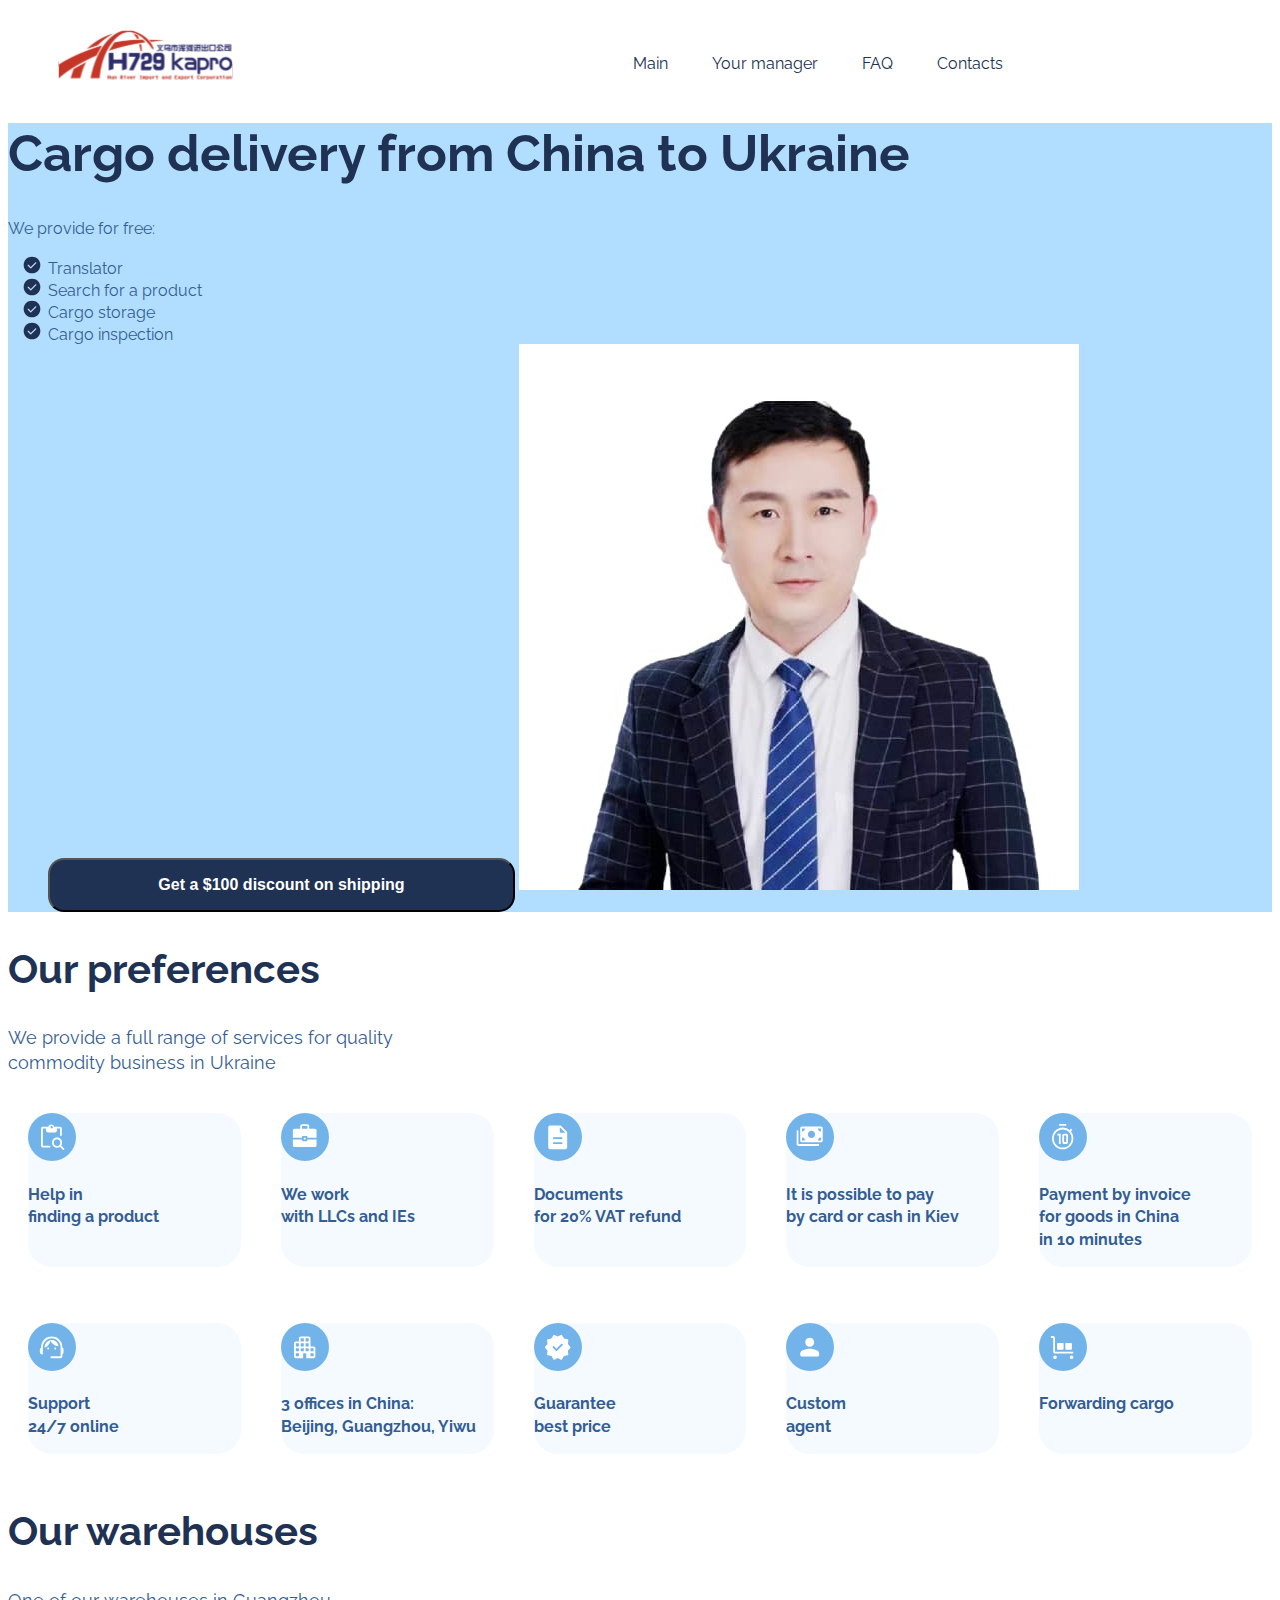
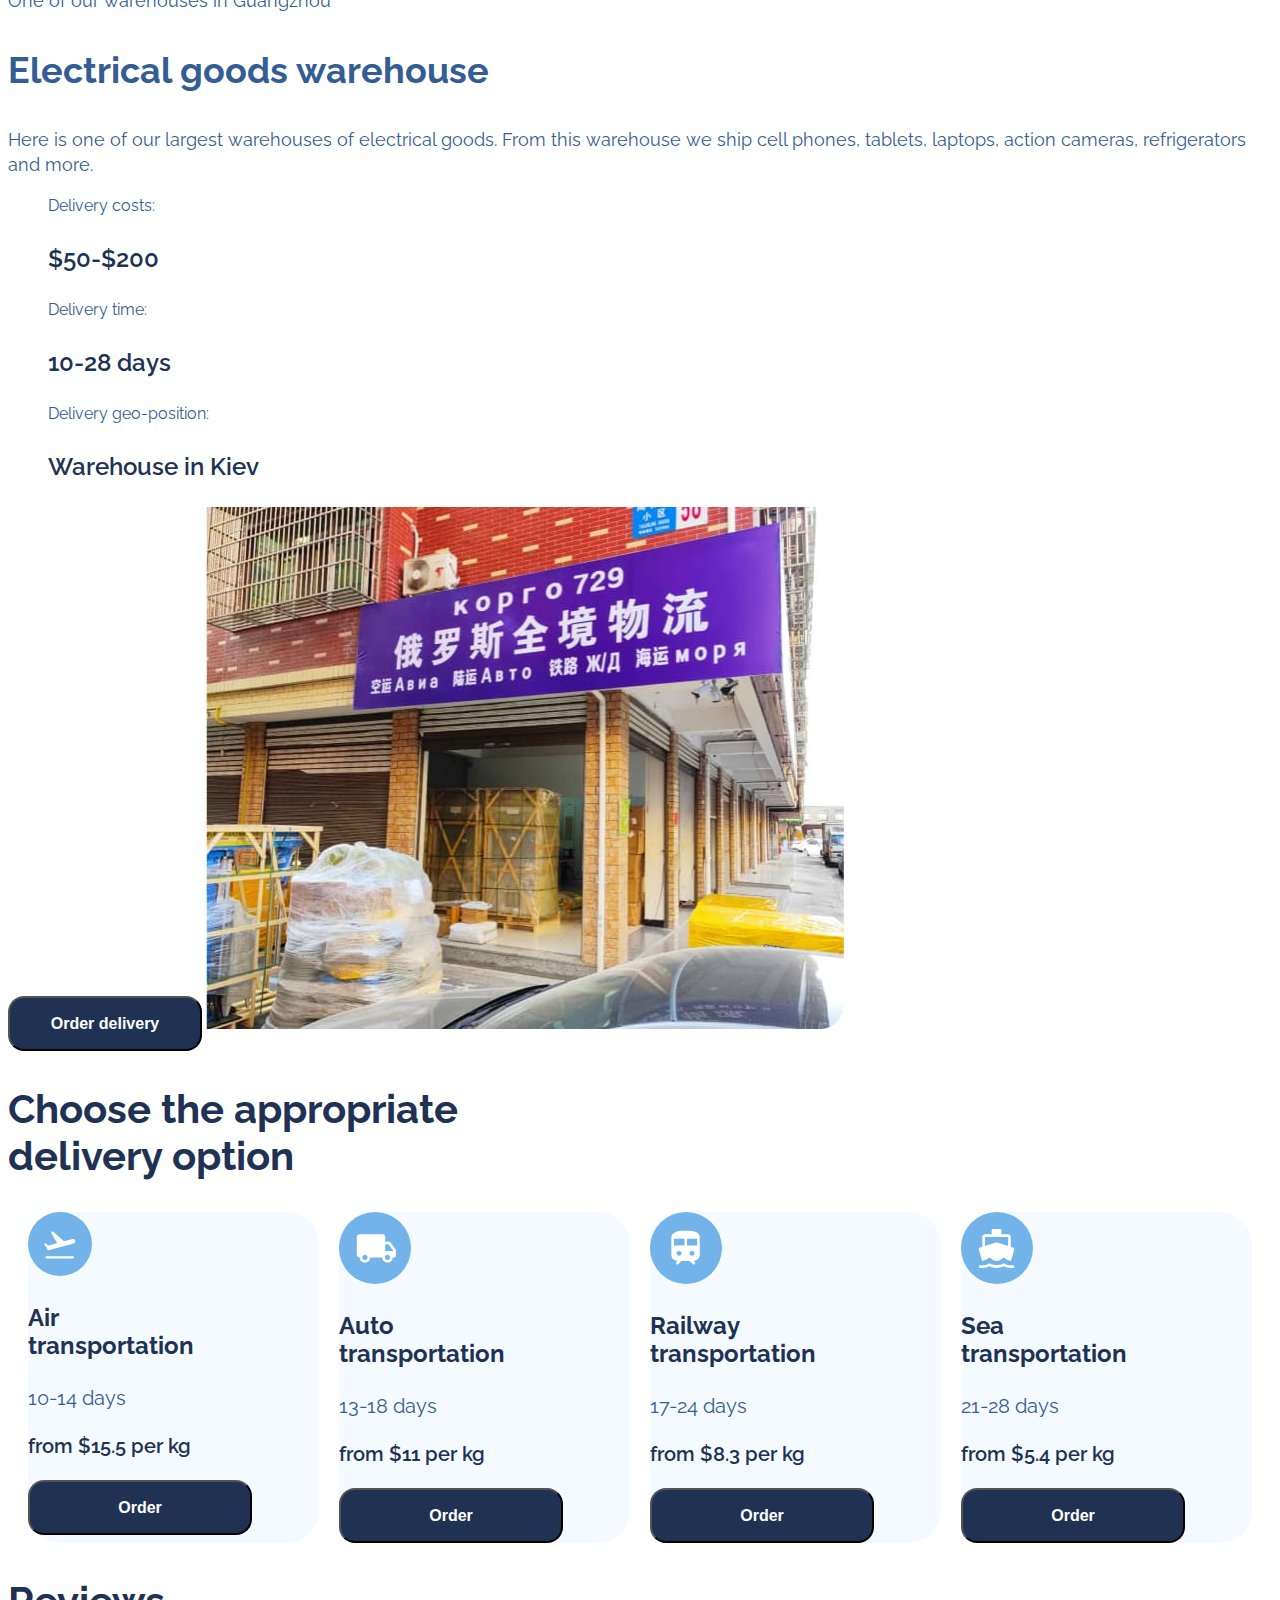
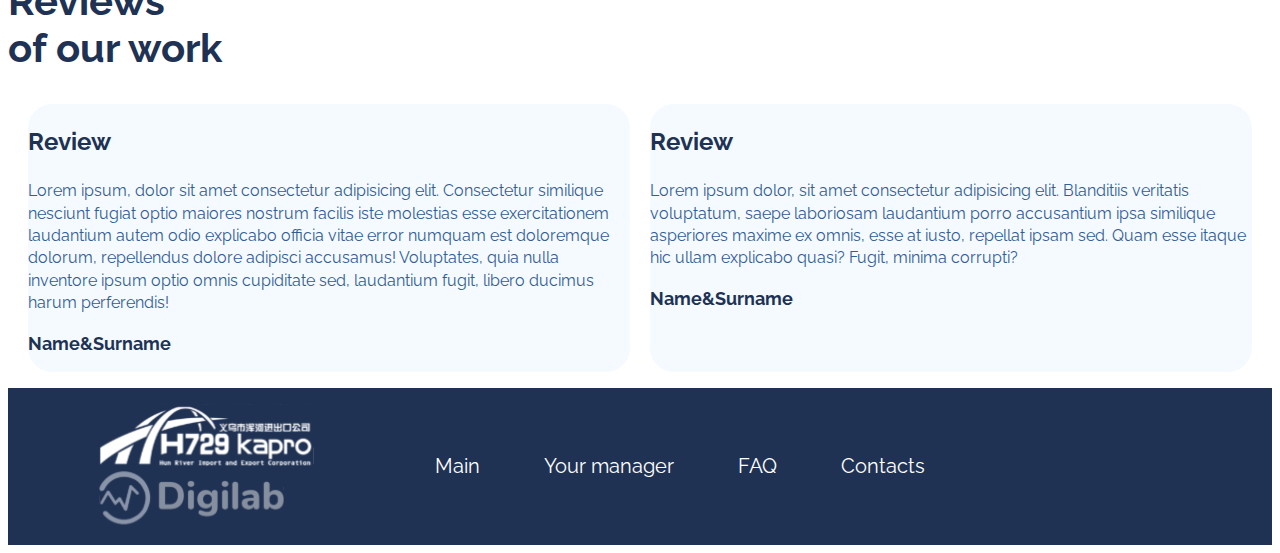
==== index.html @ 4b3b0a78 "Summary" ====
<!DOCTYPE html>
<html lang="en">
  <head>
    <meta charset="UTF-8" />
    <meta http-equiv="X-UA-Compatible" content="IE=edge" />
    <meta name="viewport" content="width=device-width, initial-scale=1.0" />
    <link rel="preconnect" href="https://fonts.googleapis.com" />
    <link rel="preconnect" href="https://fonts.gstatic.com" crossorigin />
    <link
      href="https://fonts.googleapis.com/css2?family=Raleway:wght@400;600;700&display=swap"
      rel="stylesheet"
    />
    <link rel="stylesheet" href="./css/styles.css" />
    <title>Main</title>
  </head>
  <body>
    <!-- Header -->
    <header class="nav">
      <a href="./index.html" class="nav-logo">
        <img
          src="./images/header_logo.svg"
          alt="Logo"
          width="175"
          height="55.65"
        />
      </a>
      <ul class="nav-list list">
        <li>
          <a href="./index.html" class="link">Main</a>
        </li>
        <li>
          <a href="./manager.html" class="link">Your manager</a>
        </li>
        <li>
          <a href="./faq.html" class="link">FAQ</a>
        </li>
        <li>
          <a href="./contacts.html" class="link">Contacts</a>
        </li>
      </ul>
    </header>

    <!-- Main -->
    <main>
      <!-- Hero -->
      <section class="hero">
        <h1 class="hero-title">Cargo delivery from China to Ukraine</h1>
        <p class="hero-par">We provide for free:</p>
        <ul class="hero-text">
          <li>Translator</li>
          <li>Search for a product</li>
          <li>Cargo storage</li>
          <li>Cargo inspection</li>
          <button type="button" class="hero-button">
            Get a $100 discount on shipping
          </button>
          <img
            src="./images/manager.jpg"
            alt="Manager"
            width="560"
            height="546"
          />
        </ul>
      </section>

      <!-- Our preferences -->
      <section class="pref">
        <h2 class="pref-title">Our preferences</h2>
        <p class="pref-par">
          We provide a full range of services for quality <br> commodity business in
          Ukraine
        </p>
        <ul class="pref-list list">
          <li>
            <img src="./images/icon_1.svg" alt="List icon" />
            <p>
              Help in <br />
              finding a product
            </p>
          </li>
          <li>
            <img src="./images/icon_2.svg" alt="Suitcase icon" />
            <p>We work <br />with LLCs and IEs</p>
          </li>
          <li>
            <img src="./images/icon_3.svg" alt="Paper icon" />
            <p>Documents <br />for 20% VAT refund</p>
          </li>
          <li>
            <img src="./images/icon_4.svg" alt="Money icon" />
            <p>
              It is possible to pay<br />
              by card or cash in Kiev
            </p>
          </li>
          <li>
            <img src="./images/icon_5.svg" alt="Time icon" />
            <p>
              Payment by invoice <br />for goods in China <br />in 10 minutes
            </p>
          </li>
        </ul>
        <ul class="pref-list list">
          <li>
            <img src="./images/icon_6.svg" alt="Consultant icon" />
            <p>
              Support<br />
              24/7 online
            </p>
          </li>
          <li>
            <img src="./images/icon_7.svg" alt="Office icon" />
            <p>
              3 offices in China:<br />
              Beijing, Guangzhou, Yiwu
            </p>
          </li>
          <li>
            <img src="./images/icon_8.svg" alt="Guarantee icon" />
            <p>
              Guarantee<br />
              best price
            </p>
          </li>
          <li>
            <img src="./images/icon_9.svg" alt="Man icon" />
            <p>
              Custom<br />
              agent
            </p>
          </li>
          <li>
            <img src="./images/icon_10.svg" alt="Expedition icon" />
            <p>Forwarding cargo</p>
          </li>
        </ul>
      </section>

      <!-- Our warehouse -->
      <section class="warehouse">
        <h2 class="warehouse-title">Our warehouses</h2>
        <p class="warehouse-par">One of our warehouses in Guangzhou</p>
        <div class="warehouse-container">
          <h3 class="warehouse-name">Electrical goods warehouse</h3>
          <p class="warehouse-descr">
            Here is one of our largest warehouses of electrical goods. From this
            warehouse we ship cell phones, tablets, laptops, action cameras,
            refrigerators and more.
          </p>
          <ul class="delivery-info list">
            <li class="text">
              Delivery costs:
              <p class="value">$50-$200</p>
            </li>
            <li class="text">
              Delivery time:
              <p class="value">10-28 days</p>
            </li>
            <li class="text">
              Delivery geo-position:
              <p class="value">Warehouse in Kiev</p>
            </li>
          </ul>
          <button type="button" class="delivery-button">Order delivery</button>
          <img
            src="./images/warehouse.jpg"
            alt="Our warehouse"
            width="638"
            height="522"
          />
        </div>
      </section>

      <!-- Delivery  -->
      <section class="delivery-opt">
        <h2 class="delivery-opt-title">
          Choose the appropriate <br />
          delivery option
        </h2>
        <ul class="delivery-opt-list list">
          <li>
            <img src="./images/avia.svg" alt="Avia icon" />
            <h3 class="delivery-type">Air<br />transportation</h3>
            <p class="delivery-time">10-14 days</p>
            <p class="delivery-cost">from $15.5 per kg</p>
            <button type="button" class="delivery-buttom">Order</button>
          </li>
          <li>
            <img src="./images/auto.svg" alt="Auto icon" />
            <h3 class="delivery-type">Auto<br />transportation</h3>
            <p class="delivery-time">13-18 days</p>
            <p class="delivery-cost">from $11 per kg</p>
            <button type="button" class="delivery-buttom">Order</button>
          </li>
          <li>
            <img src="./images/train.svg" alt="Train icon" />
            <h3 class="delivery-type">Railway<br />transportation</h3>
            <p class="delivery-time">17-24 days</p>
            <p class="delivery-cost">from $8.3 per kg</p>
            <button type="button" class="delivery-buttom">Order</button>
          </li>
          <li>
            <img src="./images/ship.svg" alt="Ship icon" />
            <h3 class="delivery-type">Sea<br />transportation</h3>
            <p class="delivery-time">21-28 days</p>
            <p class="delivery-cost">from $5.4 per kg</p>
            <button type="button" class="delivery-buttom">Order</button>
          </li>
        </ul>
      </section>

      <!-- Reviews -->
      <section class="reviews">
        <h2 class="reviews-title">
          Reviews <br />
          of our work
        </h2>
        <ul class="reviews-list list">
          <li class="reviews-item">
            <h3 class="review">Review</h3>
            <p class="review-text">
              Lorem ipsum, dolor sit amet consectetur adipisicing elit.
              Consectetur similique nesciunt fugiat optio maiores nostrum
              facilis iste molestias esse exercitationem laudantium autem odio
              explicabo officia vitae error numquam est doloremque dolorum,
              repellendus dolore adipisci accusamus! Voluptates, quia nulla
              inventore ipsum optio omnis cupiditate sed, laudantium fugit,
              libero ducimus harum perferendis!
            </p>
            <p class="review-name">Name&Surname</p>
          </li>
          <li class="reviews-item">
            <h3 class="review">Review</h3>
            <p class="review-text">
              Lorem ipsum dolor, sit amet consectetur adipisicing elit.
              Blanditiis veritatis voluptatum, saepe laboriosam laudantium porro
              accusantium ipsa similique asperiores maxime ex omnis, esse at
              iusto, repellat ipsam sed. Quam esse itaque hic ullam explicabo
              quasi? Fugit, minima corrupti?
            </p>
            <p class="review-name">Name&Surname</p>
          </li>
        </ul>
      </section>
    </main>

    <!-- Footer -->
    <footer class="footer">
      <ul class="footer-logo list">
        <li>
          <a href="./main.html">
            <img
              src="./images/footer_logo_1.svg"
              alt="Logo"
              width="217"
              height="63"
            />
          </a>
        </li>
        <li>
          <a href="./main.html">
            <img
              src="./images/footer_logo_2.svg"
              alt="Logo"
              width="187"
              height="54.29"
            />
          </a>
        </li>
      </ul>
      <ul class="footer-nav-list list">
        <li>
          <a href="./index.html" class="link">Main</a>
        </li>
        <li>
          <a href="./manager.html" class="link">Your manager</a>
        </li>
        <li>
          <a href="./faq.html" class="link">FAQ</a>
        </li>
        <li>
          <a href="./contacts.html" class="link">Contacts</a>
        </li>
      </ul>
    </footer>
  </body>
</html>
---- css/styles.css ----
:root {
  --primary-color: #335d93;
  --secondary-color: #203253;
  --primary-background-color: #ffffff;
  --secondary-backgroud-color: #f4faff;
}

body {
  font-family: "Raleway", sans-serif;
  color: var(--primary-color);
  background-color: var(--primary-background-color);
}

.list {
  list-style-type: none;
}

.link {
  text-decoration: none;
}

/* Header */

.nav {
  text-align: center;
  display: flex;
}

.nav-logo {
  margin-left: 50px;
  padding-top: 20px;
}

.nav-list {
  margin-left: 340px;
  padding-top: 30px;
}

.nav-list li {
  display: inline;
  margin: 20px;
}

.nav-list .link {
  font-weight: 400;
  font-size: 16px;
  line-height: 1.19;
  color: var(--secondary-color);
}

.nav-list .link:hover,
.nav-list .link:focus {
  color: #72b3ea;
}

/* Hero */

.hero {
  background-color: #b1ddff;
}

.hero-title {
  color: var(--secondary-color);
  font-weight: 700;
  font-size: 51px;
  line-height: 1.18;
}

.hero-par {
  font-size: 16px;
  line-height: 1.4;
}

.hero-text {
  font-size: 16px;
  line-height: 1.19;
  list-style-image: url("../images/list_style.svg");
}

.hero-button {
  font-weight: 600;
  font-size: 16px;
  line-height: 1.19;
  color: #ffffff;
  width: 467px;
  height: 54px;
  background: #203253;
  border-radius: 16px;
}

.hero-button:hover,
.hero-button:focus {
  background-color: #335d93;
}

/* Preferences */

.pref-title {
  font-weight: 700;
  font-size: 40px;
  line-height: 1.18;
  color: var(--secondary-color);
}

.pref-par {
  font-size: 18px;
  line-height: 1.4;
}

.pref-list {
  font-weight: 700;
  font-size: 16px;
  line-height: 1.4;
  padding-left: 0;
  display: flex;
}

.pref-list li {
  background: #f4faff;
  border-radius: 24px;
  flex: 1;
  margin: 20px;
}

/* Warehouse */

.warehouse-title {
  font-weight: 700;
  font-size: 40px;
  line-height: 1.18;
  color: var(--secondary-color);
}

.warehouse-par {
  font-size: 18px;
  line-height: 1.4;
}

.warehouse-name {
  font-weight: 700;
  font-size: 36px;
  line-height: 1.17;
}

.warehouse-descr {
  font-size: 18px;
  line-height: 1.4;
}

/* Delivery */

.delivery-info .text {
  font-size: 16px;
  line-height: 1.4;
}

.delivery-info .value {
  font-weight: 600;
  font-size: 24px;
  line-height: 1.4;
  color: var(--secondary-color);
}

.delivery-button {
  font-weight: 600;
  font-size: 16px;
  line-height: 1.19;
  border-radius: 16px;
  width: 194px;
  height: 55px;
  background-color: #203253;
  color: #ffffff;
}

.delivery-button:hover,
.delivery-button:focus {
  background-color: #335d93;
}

/* Delivery option */

.delivery-opt-title {
  font-weight: 700;
  font-size: 40px;
  line-height: 1.18;
  color: var(--secondary-color);
}

.delivery-opt-list {
  display: flex;
  margin-left: 20px;
  padding: 0;
}

.delivery-opt-list li {
  background-color: #f4faff;
  margin-right: 20px;
  border-radius: 32px;
  flex: 1;
}

.delivery-type {
  font-weight: 700;
  font-size: 24px;
  line-height: 1.17;
  color: var(--secondary-color);
}

.delivery-time {
  font-size: 20px;
  line-height: 1.4;
}

.delivery-cost {
  font-weight: 600;
  font-size: 20px;
  line-height: 1.4;
  color: var(--secondary-color);
}

.delivery-buttom {
  width: 224px;
  height: 55px;
  background: #203253;
  color: #ffffff;
  border-radius: 16px;
  font-weight: 600;
  font-size: 16px;
  line-height: 1.19;
}

.delivery-buttom:hover,
.delivery-buttom:focus {
  background-color: #335d93;
}

/* Reviews */

.reviews-title {
  font-weight: 700;
  font-size: 40px;
  line-height: 1.18;
  color: var(--secondary-color);
}

.review {
  font-weight: 700;
  font-size: 24px;
  line-height: 1.17;
  color: var(--secondary-color);
}

.review-text {
  font-size: 16px;
  line-height: 1.4;
}

.review-name {
  font-weight: 700;
  font-size: 18px;
  line-height: 1.17;
  color: var(--secondary-color);
}

.reviews-item {
  border-radius: 24px;
  background-color: #f4faff;
  flex: 1;
  margin-right: 20px;
}

.reviews-list {
  display: flex;
  margin-left: 20px;
  padding: 0;
}

/* Footer */

.footer {
  background-color: #203253;
  align-items: center;
  display: flex;
}

.footer-logo {
  margin-left: 50px;
}

.footer-nav-list {
  margin-left: 50px;
}

.footer-nav-list li {
  display: inline;
  margin: 30px;
}

.footer-nav-list .link {
  font-size: 20px;
  line-height: 23px;
  color: #ffffff;
}

.footer-nav-list .link:hover,
.footer-nav-list .link:focus {
  color: #72b3ea;
}
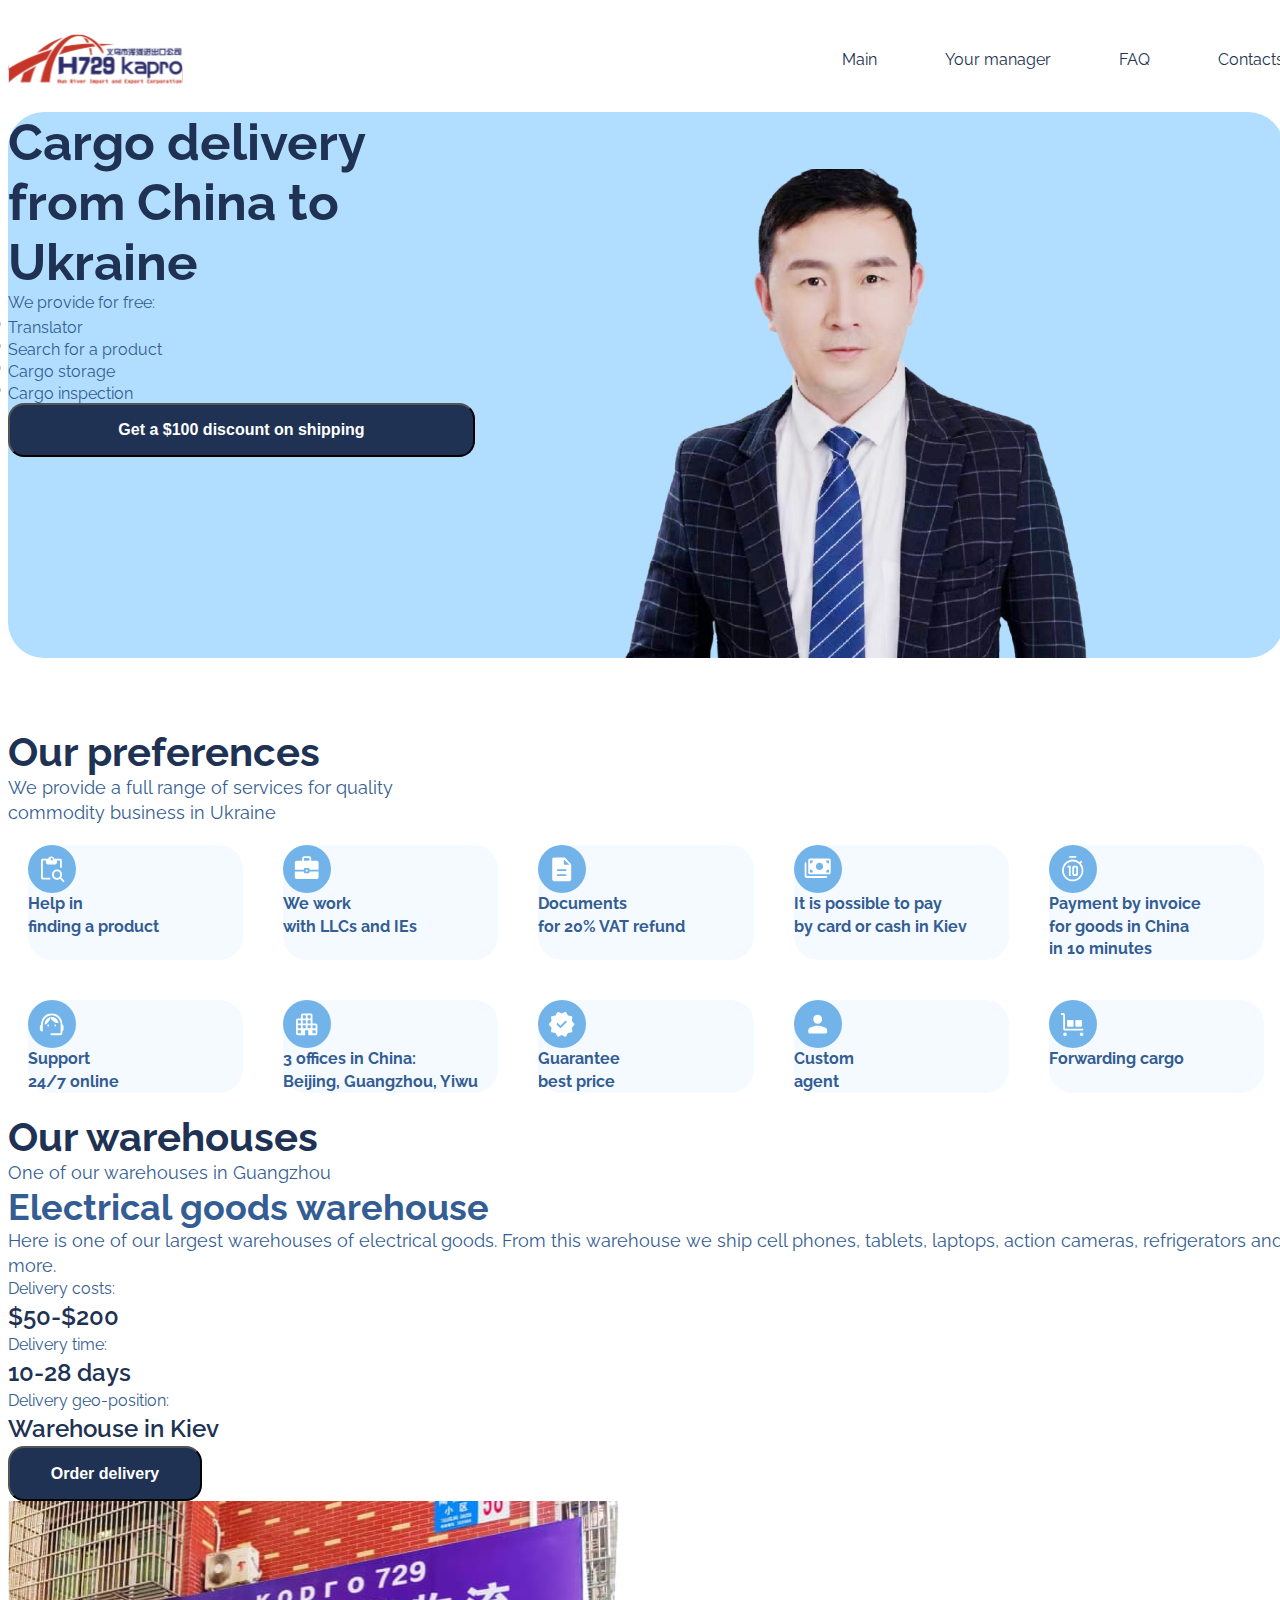
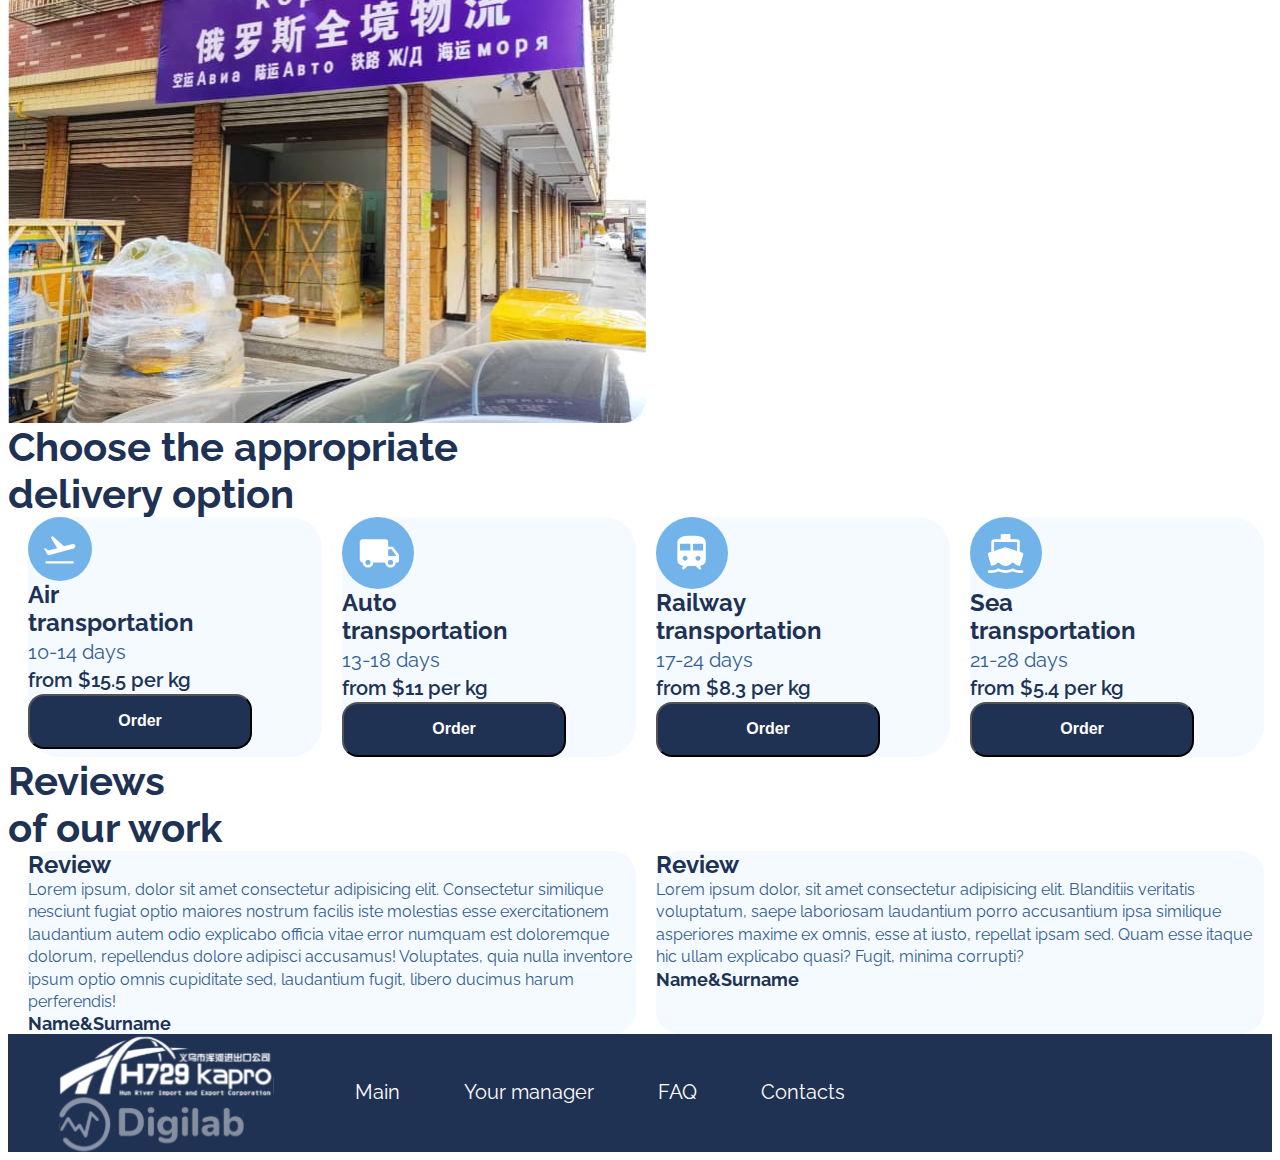
==== commit f33a0701: "ss" ====
--- a/index.html
+++ b/index.html
@@ -15,233 +15,243 @@
   </head>
   <body>
     <!-- Header -->
-    <header class="nav">
-      <a href="./index.html" class="nav-logo">
-        <img
-          src="./images/header_logo.svg"
-          alt="Logo"
-          width="175"
-          height="55.65"
-        />
-      </a>
-      <ul class="nav-list list">
-        <li>
-          <a href="./index.html" class="link">Main</a>
-        </li>
-        <li>
-          <a href="./manager.html" class="link">Your manager</a>
-        </li>
-        <li>
-          <a href="./faq.html" class="link">FAQ</a>
-        </li>
-        <li>
-          <a href="./contacts.html" class="link">Contacts</a>
-        </li>
-      </ul>
+    <header class="header container">
+      <div class="header-container">
+        <a href="./index.html" class="nav-logo">
+          <img
+            src="./images/header_logo.svg"
+            alt="Logo"
+            width="175"
+            height="55.65"
+          />
+        </a>
+        <ul class="nav-list list">
+          <li>
+            <a href="./index.html" class="link">Main</a>
+          </li>
+          <li>
+            <a href="./manager.html" class="link">Your manager</a>
+          </li>
+          <li>
+            <a href="./faq.html" class="link">FAQ</a>
+          </li>
+          <li>
+            <a href="./contacts.html" class="link">Contacts</a>
+          </li>
+        </ul>
+      </div>
     </header>
 
     <!-- Main -->
     <main>
-      <!-- Hero -->
-      <section class="hero">
-        <h1 class="hero-title">Cargo delivery from China to Ukraine</h1>
-        <p class="hero-par">We provide for free:</p>
-        <ul class="hero-text">
-          <li>Translator</li>
-          <li>Search for a product</li>
-          <li>Cargo storage</li>
-          <li>Cargo inspection</li>
-          <button type="button" class="hero-button">
-            Get a $100 discount on shipping
-          </button>
-          <img
-            src="./images/manager.jpg"
-            alt="Manager"
-            width="560"
-            height="546"
-          />
-        </ul>
-      </section>
-
-      <!-- Our preferences -->
-      <section class="pref">
-        <h2 class="pref-title">Our preferences</h2>
-        <p class="pref-par">
-          We provide a full range of services for quality <br> commodity business in
-          Ukraine
-        </p>
-        <ul class="pref-list list">
-          <li>
-            <img src="./images/icon_1.svg" alt="List icon" />
-            <p>
-              Help in <br />
-              finding a product
+      <div class="wrapper">
+        <!-- Hero -->
+        <section class="hero-section">
+          <div class="hero-container container">
+            <div class="hero-info">
+              <h1 class="hero-title">Cargo delivery from China to Ukraine</h1>
+              <p class="hero-par">We provide for free:</p>
+              <ul class="hero-text">
+                <li>Translator</li>
+                <li>Search for a product</li>
+                <li>Cargo storage</li>
+                <li>Cargo inspection</li>
+              </ul>
+              <button type="button" class="hero-button">
+                Get a $100 discount on shipping
+              </button>
+            </div>
+            <img class="hero-photo"
+              src="./images/manager.png"
+              alt="Manager"
+              width="560"
+              height="546"
+            />
+          </div>
+        </section>
+
+        <!-- Our preferences -->
+        <section class="pref">
+          <h2 class="pref-title">Our preferences</h2>
+          <p class="pref-par">
+            We provide a full range of services for quality <br />
+            commodity business in Ukraine
+          </p>
+          <ul class="pref-list list">
+            <li>
+              <img src="./images/icon_1.svg" alt="List icon" />
+              <p>
+                Help in <br />
+                finding a product
+              </p>
+            </li>
+            <li>
+              <img src="./images/icon_2.svg" alt="Suitcase icon" />
+              <p>We work <br />with LLCs and IEs</p>
+            </li>
+            <li>
+              <img src="./images/icon_3.svg" alt="Paper icon" />
+              <p>Documents <br />for 20% VAT refund</p>
+            </li>
+            <li>
+              <img src="./images/icon_4.svg" alt="Money icon" />
+              <p>
+                It is possible to pay<br />
+                by card or cash in Kiev
+              </p>
+            </li>
+            <li>
+              <img src="./images/icon_5.svg" alt="Time icon" />
+              <p>
+                Payment by invoice <br />for goods in China <br />in 10 minutes
+              </p>
+            </li>
+          </ul>
+          <ul class="pref-list list">
+            <li>
+              <img src="./images/icon_6.svg" alt="Consultant icon" />
+              <p>
+                Support<br />
+                24/7 online
+              </p>
+            </li>
+            <li>
+              <img src="./images/icon_7.svg" alt="Office icon" />
+              <p>
+                3 offices in China:<br />
+                Beijing, Guangzhou, Yiwu
+              </p>
+            </li>
+            <li>
+              <img src="./images/icon_8.svg" alt="Guarantee icon" />
+              <p>
+                Guarantee<br />
+                best price
+              </p>
+            </li>
+            <li>
+              <img src="./images/icon_9.svg" alt="Man icon" />
+              <p>
+                Custom<br />
+                agent
+              </p>
+            </li>
+            <li>
+              <img src="./images/icon_10.svg" alt="Expedition icon" />
+              <p>Forwarding cargo</p>
+            </li>
+          </ul>
+        </section>
+
+        <!-- Our warehouse -->
+        <section class="warehouse">
+          <h2 class="warehouse-title">Our warehouses</h2>
+          <p class="warehouse-par">One of our warehouses in Guangzhou</p>
+          <div class="warehouse-container">
+            <h3 class="warehouse-name">Electrical goods warehouse</h3>
+            <p class="warehouse-descr">
+              Here is one of our largest warehouses of electrical goods. From
+              this warehouse we ship cell phones, tablets, laptops, action
+              cameras, refrigerators and more.
             </p>
-          </li>
-          <li>
-            <img src="./images/icon_2.svg" alt="Suitcase icon" />
-            <p>We work <br />with LLCs and IEs</p>
-          </li>
-          <li>
-            <img src="./images/icon_3.svg" alt="Paper icon" />
-            <p>Documents <br />for 20% VAT refund</p>
-          </li>
-          <li>
-            <img src="./images/icon_4.svg" alt="Money icon" />
-            <p>
-              It is possible to pay<br />
-              by card or cash in Kiev
-            </p>
-          </li>
-          <li>
-            <img src="./images/icon_5.svg" alt="Time icon" />
-            <p>
-              Payment by invoice <br />for goods in China <br />in 10 minutes
-            </p>
-          </li>
-        </ul>
-        <ul class="pref-list list">
-          <li>
-            <img src="./images/icon_6.svg" alt="Consultant icon" />
-            <p>
-              Support<br />
-              24/7 online
-            </p>
-          </li>
-          <li>
-            <img src="./images/icon_7.svg" alt="Office icon" />
-            <p>
-              3 offices in China:<br />
-              Beijing, Guangzhou, Yiwu
-            </p>
-          </li>
-          <li>
-            <img src="./images/icon_8.svg" alt="Guarantee icon" />
-            <p>
-              Guarantee<br />
-              best price
-            </p>
-          </li>
-          <li>
-            <img src="./images/icon_9.svg" alt="Man icon" />
-            <p>
-              Custom<br />
-              agent
-            </p>
-          </li>
-          <li>
-            <img src="./images/icon_10.svg" alt="Expedition icon" />
-            <p>Forwarding cargo</p>
-          </li>
-        </ul>
-      </section>
-
-      <!-- Our warehouse -->
-      <section class="warehouse">
-        <h2 class="warehouse-title">Our warehouses</h2>
-        <p class="warehouse-par">One of our warehouses in Guangzhou</p>
-        <div class="warehouse-container">
-          <h3 class="warehouse-name">Electrical goods warehouse</h3>
-          <p class="warehouse-descr">
-            Here is one of our largest warehouses of electrical goods. From this
-            warehouse we ship cell phones, tablets, laptops, action cameras,
-            refrigerators and more.
-          </p>
-          <ul class="delivery-info list">
-            <li class="text">
-              Delivery costs:
-              <p class="value">$50-$200</p>
-            </li>
-            <li class="text">
-              Delivery time:
-              <p class="value">10-28 days</p>
-            </li>
-            <li class="text">
-              Delivery geo-position:
-              <p class="value">Warehouse in Kiev</p>
-            </li>
-          </ul>
-          <button type="button" class="delivery-button">Order delivery</button>
-          <img
-            src="./images/warehouse.jpg"
-            alt="Our warehouse"
-            width="638"
-            height="522"
-          />
-        </div>
-      </section>
-
-      <!-- Delivery  -->
-      <section class="delivery-opt">
-        <h2 class="delivery-opt-title">
-          Choose the appropriate <br />
-          delivery option
-        </h2>
-        <ul class="delivery-opt-list list">
-          <li>
-            <img src="./images/avia.svg" alt="Avia icon" />
-            <h3 class="delivery-type">Air<br />transportation</h3>
-            <p class="delivery-time">10-14 days</p>
-            <p class="delivery-cost">from $15.5 per kg</p>
-            <button type="button" class="delivery-buttom">Order</button>
-          </li>
-          <li>
-            <img src="./images/auto.svg" alt="Auto icon" />
-            <h3 class="delivery-type">Auto<br />transportation</h3>
-            <p class="delivery-time">13-18 days</p>
-            <p class="delivery-cost">from $11 per kg</p>
-            <button type="button" class="delivery-buttom">Order</button>
-          </li>
-          <li>
-            <img src="./images/train.svg" alt="Train icon" />
-            <h3 class="delivery-type">Railway<br />transportation</h3>
-            <p class="delivery-time">17-24 days</p>
-            <p class="delivery-cost">from $8.3 per kg</p>
-            <button type="button" class="delivery-buttom">Order</button>
-          </li>
-          <li>
-            <img src="./images/ship.svg" alt="Ship icon" />
-            <h3 class="delivery-type">Sea<br />transportation</h3>
-            <p class="delivery-time">21-28 days</p>
-            <p class="delivery-cost">from $5.4 per kg</p>
-            <button type="button" class="delivery-buttom">Order</button>
-          </li>
-        </ul>
-      </section>
-
-      <!-- Reviews -->
-      <section class="reviews">
-        <h2 class="reviews-title">
-          Reviews <br />
-          of our work
-        </h2>
-        <ul class="reviews-list list">
-          <li class="reviews-item">
-            <h3 class="review">Review</h3>
-            <p class="review-text">
-              Lorem ipsum, dolor sit amet consectetur adipisicing elit.
-              Consectetur similique nesciunt fugiat optio maiores nostrum
-              facilis iste molestias esse exercitationem laudantium autem odio
-              explicabo officia vitae error numquam est doloremque dolorum,
-              repellendus dolore adipisci accusamus! Voluptates, quia nulla
-              inventore ipsum optio omnis cupiditate sed, laudantium fugit,
-              libero ducimus harum perferendis!
-            </p>
-            <p class="review-name">Name&Surname</p>
-          </li>
-          <li class="reviews-item">
-            <h3 class="review">Review</h3>
-            <p class="review-text">
-              Lorem ipsum dolor, sit amet consectetur adipisicing elit.
-              Blanditiis veritatis voluptatum, saepe laboriosam laudantium porro
-              accusantium ipsa similique asperiores maxime ex omnis, esse at
-              iusto, repellat ipsam sed. Quam esse itaque hic ullam explicabo
-              quasi? Fugit, minima corrupti?
-            </p>
-            <p class="review-name">Name&Surname</p>
-          </li>
-        </ul>
-      </section>
+            <ul class="delivery-info list">
+              <li class="text">
+                Delivery costs:
+                <p class="value">$50-$200</p>
+              </li>
+              <li class="text">
+                Delivery time:
+                <p class="value">10-28 days</p>
+              </li>
+              <li class="text">
+                Delivery geo-position:
+                <p class="value">Warehouse in Kiev</p>
+              </li>
+            </ul>
+            <button type="button" class="delivery-button">
+              Order delivery
+            </button>
+            <img
+              src="./images/warehouse.jpg"
+              alt="Our warehouse"
+              width="638"
+              height="522"
+            />
+          </div>
+        </section>
+
+        <!-- Delivery  -->
+        <section class="delivery-opt">
+          <h2 class="delivery-opt-title">
+            Choose the appropriate <br />
+            delivery option
+          </h2>
+          <ul class="delivery-opt-list list">
+            <li>
+              <img src="./images/avia.svg" alt="Avia icon" />
+              <h3 class="delivery-type">Air<br />transportation</h3>
+              <p class="delivery-time">10-14 days</p>
+              <p class="delivery-cost">from $15.5 per kg</p>
+              <button type="button" class="delivery-buttom">Order</button>
+            </li>
+            <li>
+              <img src="./images/auto.svg" alt="Auto icon" />
+              <h3 class="delivery-type">Auto<br />transportation</h3>
+              <p class="delivery-time">13-18 days</p>
+              <p class="delivery-cost">from $11 per kg</p>
+              <button type="button" class="delivery-buttom">Order</button>
+            </li>
+            <li>
+              <img src="./images/train.svg" alt="Train icon" />
+              <h3 class="delivery-type">Railway<br />transportation</h3>
+              <p class="delivery-time">17-24 days</p>
+              <p class="delivery-cost">from $8.3 per kg</p>
+              <button type="button" class="delivery-buttom">Order</button>
+            </li>
+            <li>
+              <img src="./images/ship.svg" alt="Ship icon" />
+              <h3 class="delivery-type">Sea<br />transportation</h3>
+              <p class="delivery-time">21-28 days</p>
+              <p class="delivery-cost">from $5.4 per kg</p>
+              <button type="button" class="delivery-buttom">Order</button>
+            </li>
+          </ul>
+        </section>
+
+        <!-- Reviews -->
+        <section class="reviews">
+          <h2 class="reviews-title">
+            Reviews <br />
+            of our work
+          </h2>
+          <ul class="reviews-list list">
+            <li class="reviews-item">
+              <h3 class="review">Review</h3>
+              <p class="review-text">
+                Lorem ipsum, dolor sit amet consectetur adipisicing elit.
+                Consectetur similique nesciunt fugiat optio maiores nostrum
+                facilis iste molestias esse exercitationem laudantium autem odio
+                explicabo officia vitae error numquam est doloremque dolorum,
+                repellendus dolore adipisci accusamus! Voluptates, quia nulla
+                inventore ipsum optio omnis cupiditate sed, laudantium fugit,
+                libero ducimus harum perferendis!
+              </p>
+              <p class="review-name">Name&Surname</p>
+            </li>
+            <li class="reviews-item">
+              <h3 class="review">Review</h3>
+              <p class="review-text">
+                Lorem ipsum dolor, sit amet consectetur adipisicing elit.
+                Blanditiis veritatis voluptatum, saepe laboriosam laudantium
+                porro accusantium ipsa similique asperiores maxime ex omnis,
+                esse at iusto, repellat ipsam sed. Quam esse itaque hic ullam
+                explicabo quasi? Fugit, minima corrupti?
+              </p>
+              <p class="review-name">Name&Surname</p>
+            </li>
+          </ul>
+        </section>
+      </div>
     </main>
 
     <!-- Footer -->
--- a/css/styles.css
+++ b/css/styles.css
@@ -11,6 +11,23 @@
   background-color: var(--primary-background-color);
 }
 
+h1, h2, h3, h4, h5, h6, p {
+  margin: 0;
+}
+
+ul, ol {
+  margin: 0;
+  padding-left: 0;
+}
+
+button {
+  cursor: pointer;
+}
+
+img {
+  display: block;
+}
+
 .list {
   list-style-type: none;
 }
@@ -19,26 +36,27 @@
   text-decoration: none;
 }
 
+.container {
+  width: 1276px;
+  margin: 0 auto;
+}
+
 /* Header */
 
-.nav {
-  text-align: center;
-  display: flex;
-}
-
-.nav-logo {
-  margin-left: 50px;
-  padding-top: 20px;
+.header {
+  padding-top: 24px;
+  padding-bottom: 24px;
+}
+
+.header-container {
+  display: flex;
+  justify-content: space-between;
+  align-items: center;
 }
 
 .nav-list {
-  margin-left: 340px;
-  padding-top: 30px;
-}
-
-.nav-list li {
-  display: inline;
-  margin: 20px;
+display: flex;
+gap: 68px;
 }
 
 .nav-list .link {
@@ -50,13 +68,33 @@
 
 .nav-list .link:hover,
 .nav-list .link:focus {
+  padding-bottom: 4px;
   color: #72b3ea;
+  border-bottom: 1px solid #72b3ea;
+}
+
+/* Wrapper */
+
+.wrapper {
+    width: 1276px;
+  margin: 0 auto;
 }
 
 /* Hero */
 
-.hero {
-  background-color: #b1ddff;
+.hero-section {
+  padding-bottom: 70px;
+}
+
+.hero-container {
+background-color: #b1ddff;
+border-radius: 36px;  
+display: flex;
+}
+
+.hero-info {
+  max-width: 468px;
+
 }
 
 .hero-title {
@@ -91,6 +129,10 @@
 .hero-button:hover,
 .hero-button:focus {
   background-color: #335d93;
+}
+
+.hero-photo {
+  margin: 0 26px 0 90px;
 }
 
 /* Preferences */
